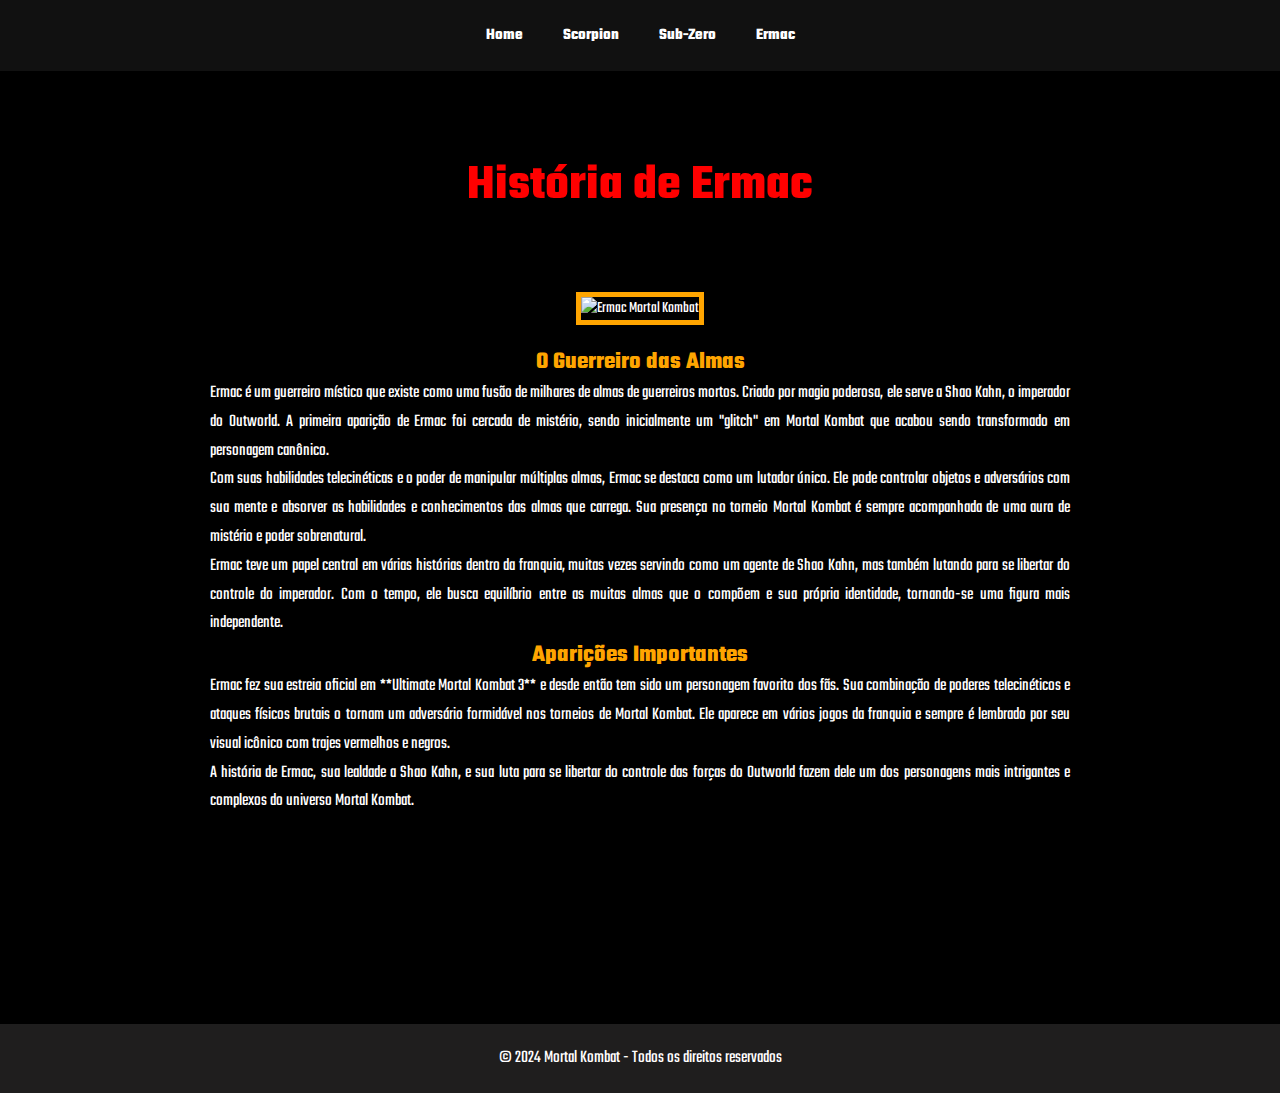
==== personagem/ermac.html @ d7798120 "first commit" ====
<!DOCTYPE html>
<html lang="pt-BR">

<head>
    <meta charset="UTF-8">
    <meta name="viewport" content="width=device-width, initial-scale=1.0">
    <title>Mortal Kombat</title>
</head>
<link rel="stylesheet" href="../css/style.css">

<body>

    <!-- Barra de navegação -->
    <div class="navbar">
        <a href="../index.html">Home</a>
        <a href="../personagem/scorpion.html">Scorpion</a>
        <a href="../personagem/subzero.html">Sub-Zero</a>
        <a href="../personagem/ermac.html">Ermac</a>
    </div>
    <div class="container">
        <h1>História de Ermac</h1>

        <div class="image-container">
            <img src="https://www.example.com/ermac-image.jpg" alt="Ermac Mortal Kombat">
        </div>

        <h2>O Guerreiro das Almas</h2>

        <p>
            Ermac é um guerreiro místico que existe como uma fusão de milhares de almas de guerreiros mortos. Criado por
            magia poderosa, ele serve a Shao Kahn, o imperador do Outworld. A primeira aparição de Ermac foi cercada de
            mistério, sendo inicialmente um "glitch" em Mortal Kombat que acabou sendo transformado em personagem
            canônico.
        </p>

        <p>
            Com suas habilidades telecinéticas e o poder de manipular múltiplas almas, Ermac se destaca como um lutador
            único. Ele pode controlar objetos e adversários com sua mente e absorver as habilidades e conhecimentos das
            almas que carrega. Sua presença no torneio Mortal Kombat é sempre acompanhada de uma aura de mistério e
            poder sobrenatural.
        </p>

        <p>
            Ermac teve um papel central em várias histórias dentro da franquia, muitas vezes servindo como um agente de
            Shao Kahn, mas também lutando para se libertar do controle do imperador. Com o tempo, ele busca equilíbrio
            entre as muitas almas que o compõem e sua própria identidade, tornando-se uma figura mais independente.
        </p>

        <h2>Aparições Importantes</h2>

        <p>
            Ermac fez sua estreia oficial em **Ultimate Mortal Kombat 3** e desde então tem sido um personagem favorito
            dos fãs. Sua combinação de poderes telecinéticos e ataques físicos brutais o tornam um adversário formidável
            nos torneios de Mortal Kombat. Ele aparece em vários jogos da franquia e sempre é lembrado por seu visual
            icônico com trajes vermelhos e negros.
        </p>

        <p>
            A história de Ermac, sua lealdade a Shao Kahn, e sua luta para se libertar do controle das forças do
            Outworld fazem dele um dos personagens mais intrigantes e complexos do universo Mortal Kombat.
        </p>
    </div>

    <!-- Rodapé -->
    <footer>
        <p>&copy; 2024 Mortal Kombat - Todos os direitos reservados</p>
    </footer>

</body>

</html>
---- css/style.css ----
@import url("https://fonts.googleapis.com/css2?family=Teko:wght@300..700&display=swap");

* {
    margin: 0;
    padding: 0;
    box-sizing: border-box;
    font-family: "Teko", sans-serif;
    font-optical-sizing: auto;
    font-weight: <weight>;
    font-style: normal;
}

body {
    background-color: #000;
    color: #fff;
    font-family: "Arial", sans-serif;
}

.navbar {
    background-color: #111;
    display: flex;
    justify-content: center;
    overflow: hidden;
    padding: 10px 0;
    position: fixed;
    width: 100%;
    top: 0;
    font-weight: bold;
    font-style: normal;
}

.navbar a {
    float: left;
    display: block;
    color: #fff;
    text-align: center;
    padding: 14px 20px;
    text-decoration: none;
    font-weight: bold;
}

.navbar a:hover {
    color: #f00;
}

.content {
    padding: 80px 20px;
}

h1 {
    font-size: 50px;
    text-align: center;
    margin: 0;
    padding: 50px 0;
    color: #f00;
}

.characters {
    display: flex;
    justify-content: space-around;
    gap: 5px;
    margin-top: 50px;
}

.character-card {
    background-color: #222;
    border: 1px solid #444;
    padding: 20px;
    width: 550px;
    text-align: center;
    transition: transform 0.2s;
}

.character-card img {
    width: 100%;
    height: auto;
}

.character-card:hover {
    transform: scale(1.1);
}

footer {
    display: flex;
    justify-content: center;
    padding: 20px 0;
    background-color: #1f1e1e;
    color: #fff;
    margin-top: 12vh;
}

.container {
    padding: 100px 20px;
    max-width: 900px;
    margin: 0 auto;
}

h1 {
    font-size: 50px;
    color: #f00;
    text-align: center;
}

h2 {
    color: #ffa500;
    text-align: center;
}

p {
    font-size: 18px;
    line-height: 1.6;
    text-align: justify;
}

.image-container {
    text-align: center;
    margin: 20px 0;
}

.image-container img {
    max-width: 100%;
    height: auto;
    border: 5px solid #ffa500;
}
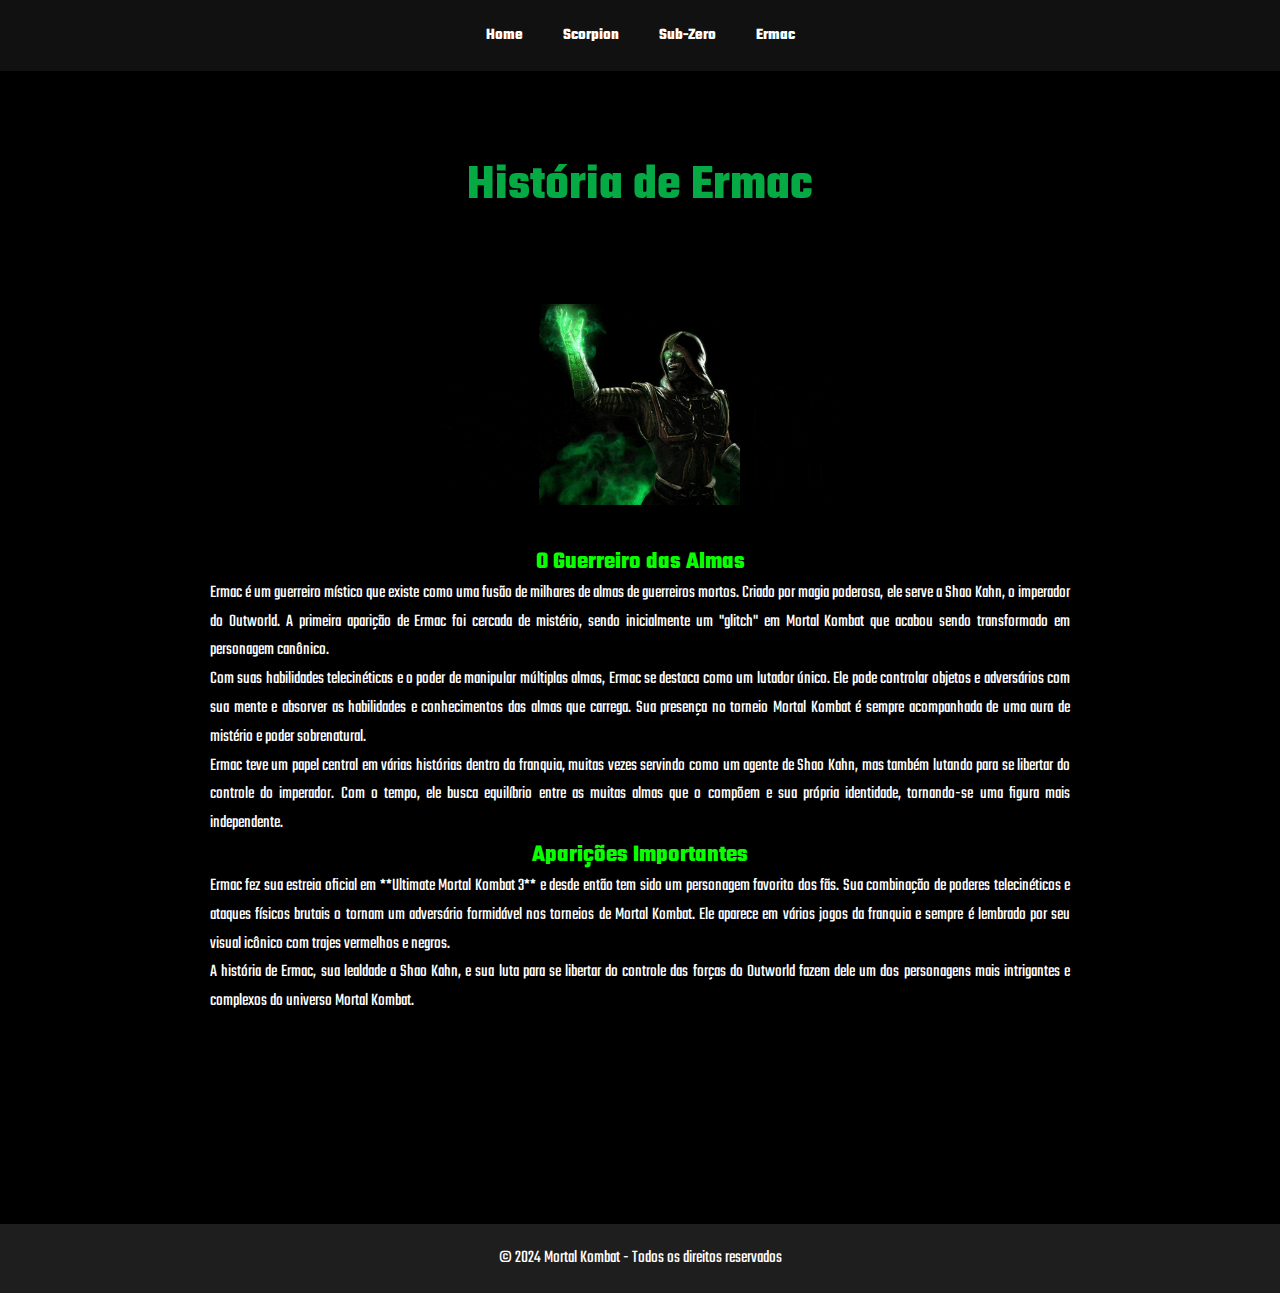
==== commit d8f1baae: "implementação dos GIFs" ====
--- a/personagem/ermac.html
+++ b/personagem/ermac.html
@@ -17,11 +17,11 @@
         <a href="../personagem/subzero.html">Sub-Zero</a>
         <a href="../personagem/ermac.html">Ermac</a>
     </div>
-    <div class="container">
+    <div class="container3">
         <h1>História de Ermac</h1>
 
         <div class="image-container">
-            <img src="https://www.example.com/ermac-image.jpg" alt="Ermac Mortal Kombat">
+            <img src="../img/gif-ermac.gif " autoplay muted loop></img>
         </div>
 
         <h2>O Guerreiro das Almas</h2>
--- a/css/style.css
+++ b/css/style.css
@@ -6,8 +6,6 @@
     box-sizing: border-box;
     font-family: "Teko", sans-serif;
     font-optical-sizing: auto;
-    font-weight: <weight>;
-    font-style: normal;
 }
 
 body {
@@ -89,10 +87,51 @@
     margin-top: 12vh;
 }
 
-.container {
+.container1 {
     padding: 100px 20px;
     max-width: 900px;
     margin: 0 auto;
+}
+
+.container1 h1 {
+    font-size: 50px;
+    color: rgb(255, 81, 0);
+    text-align: center;
+}
+
+.container1 h2{
+    color: #ffd000;
+}
+
+.container2 {
+    padding: 100px 20px;
+    max-width: 900px;
+    margin: 0 auto;
+}
+
+.container2 h1 {
+    font-size: 50px;
+    color: rgb(4, 0, 255);
+    text-align: center;
+}
+.container2 h2 {
+    color: rgb(0, 174, 255);
+}
+
+.container3 {
+    padding: 100px 20px;
+    max-width: 900px;
+    margin: 0 auto;
+}
+
+.container3 h1 {
+    font-size: 50px;
+    color: rgb(6, 170, 69);
+    text-align: center;
+}
+
+.container3 h2 {
+    color:rgb(9, 255, 0);
 }
 
 h1 {
@@ -118,8 +157,11 @@
 }
 
 .image-container img {
-    max-width: 100%;
+    width: 400px;
     height: auto;
-    border: 5px solid #ffa500;
 }
 
+video{
+    width: 400px ;
+    height: auto;
+}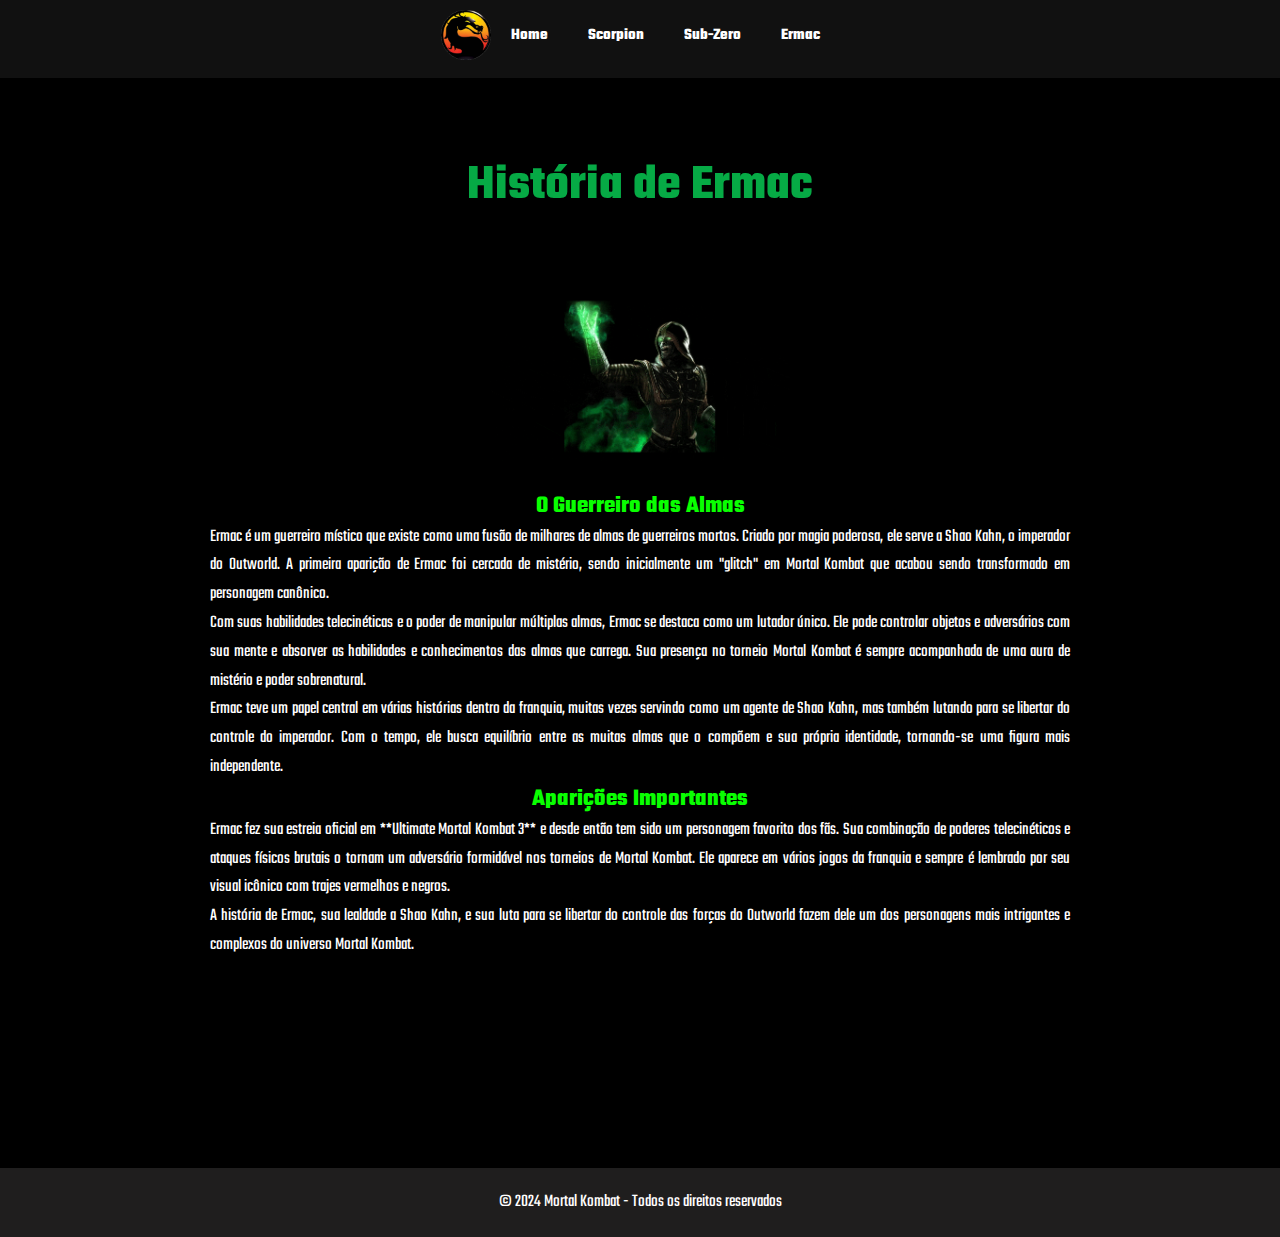
==== commit fdfb0b1f: "sim" ====
--- a/personagem/ermac.html
+++ b/personagem/ermac.html
@@ -12,6 +12,9 @@
 
     <!-- Barra de navegação -->
     <div class="navbar">
+        <div class="img-navbar">
+            <img src="../img/Mortal_kombat_logo.png" alt="logo">
+        </div>
         <a href="../index.html">Home</a>
         <a href="../personagem/scorpion.html">Scorpion</a>
         <a href="../personagem/subzero.html">Sub-Zero</a>
--- a/css/style.css
+++ b/css/style.css
@@ -25,6 +25,11 @@
     top: 0;
     font-weight: bold;
     font-style: normal;
+}
+
+.navbar img {
+    width: 50px;
+    height: auto;
 }
 
 .navbar a {
@@ -157,11 +162,16 @@
 }
 
 .image-container img {
-    width: 400px;
+    width: 300px;
     height: auto;
 }
 
 video{
-    width: 400px ;
+    width: 300px ;
     height: auto;
+}
+
+footer img {
+    width: 10px;
+    height: 10px;
 }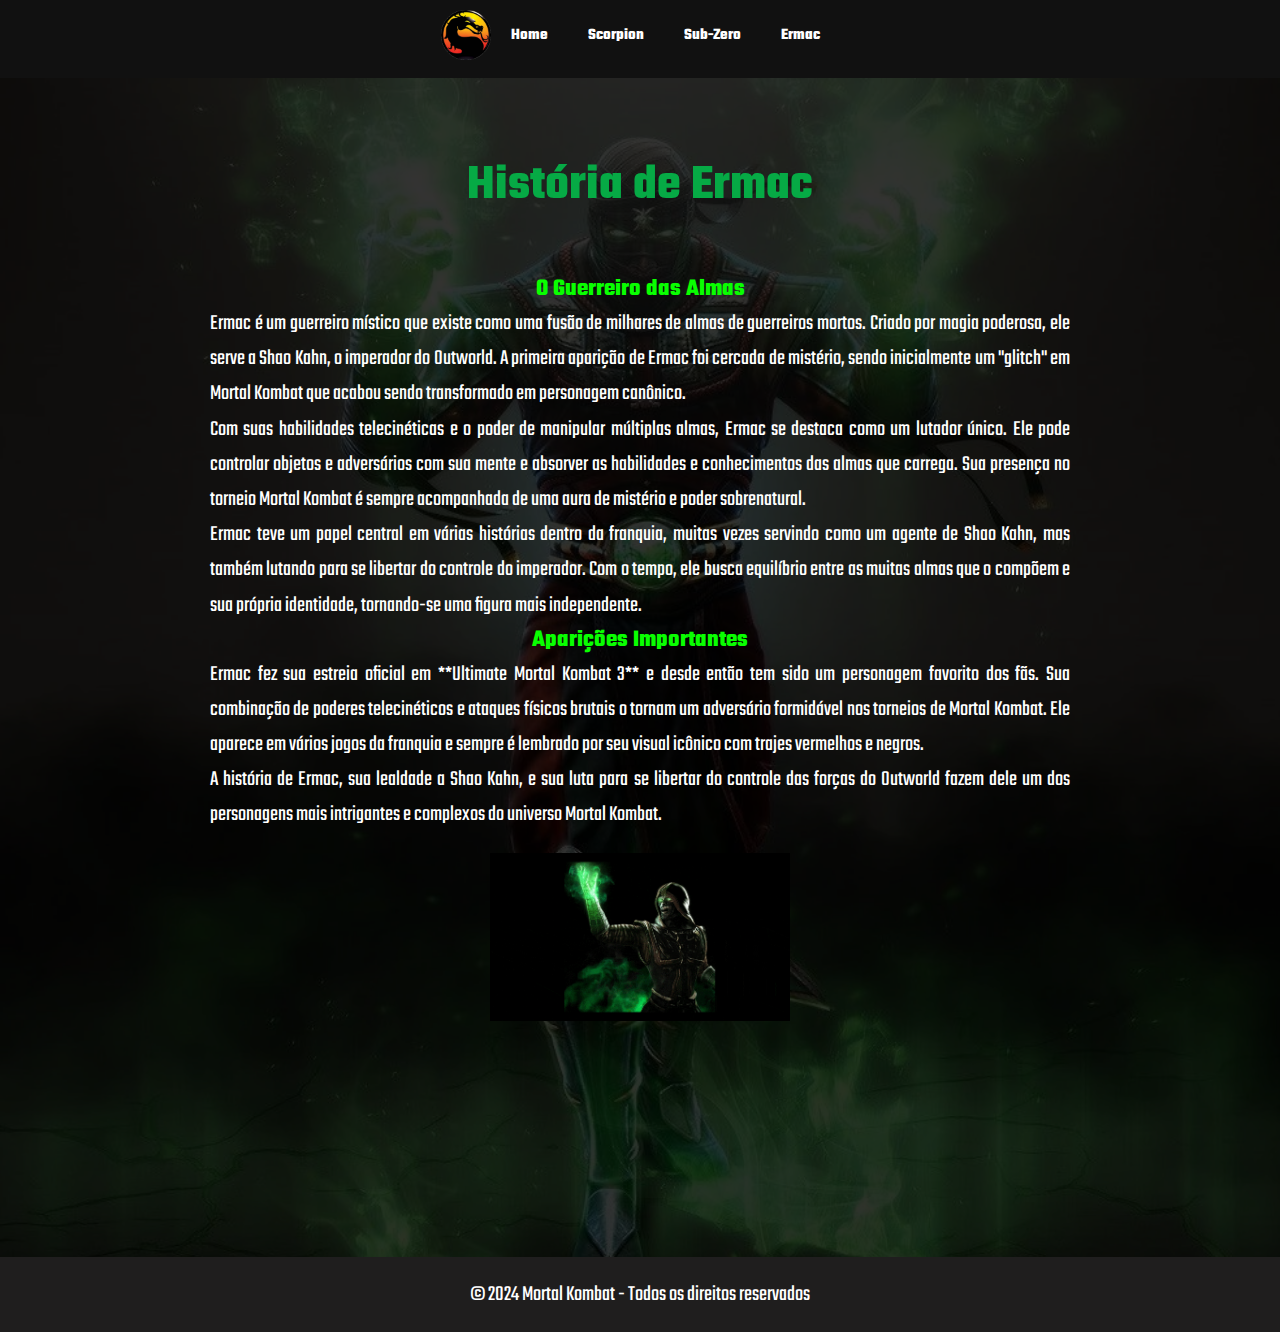
==== commit f779eb29: "ajustes finais" ====
--- a/personagem/ermac.html
+++ b/personagem/ermac.html
@@ -8,9 +8,8 @@
 </head>
 <link rel="stylesheet" href="../css/style.css">
 
-<body>
+<body class="backermac">
 
-    <!-- Barra de navegação -->
     <div class="navbar">
         <div class="img-navbar">
             <img src="../img/Mortal_kombat_logo.png" alt="logo">
@@ -23,9 +22,6 @@
     <div class="container3">
         <h1>História de Ermac</h1>
 
-        <div class="image-container">
-            <img src="../img/gif-ermac.gif " autoplay muted loop></img>
-        </div>
 
         <h2>O Guerreiro das Almas</h2>
 
@@ -62,9 +58,13 @@
             A história de Ermac, sua lealdade a Shao Kahn, e sua luta para se libertar do controle das forças do
             Outworld fazem dele um dos personagens mais intrigantes e complexos do universo Mortal Kombat.
         </p>
+
+        <div class="image-container">
+            <img src="../img/gif-ermac.gif " autoplay muted loop></img>
+        </div>
+
     </div>
 
-    <!-- Rodapé -->
     <footer>
         <p>&copy; 2024 Mortal Kombat - Todos os direitos reservados</p>
     </footer>
--- a/css/style.css
+++ b/css/style.css
@@ -151,7 +151,7 @@
 }
 
 p {
-    font-size: 18px;
+    font-size: 22px;
     line-height: 1.6;
     text-align: justify;
 }
@@ -174,4 +174,80 @@
 footer img {
     width: 10px;
     height: 10px;
-}+}
+
+.backscorpion {
+    position: relative;
+}
+
+.backscorpion::before {
+    content: "";
+    position: absolute;
+    top: 0;
+    left: 0;
+    width: 100%;
+    height: 100%;
+    background-image: url(../img/scorpionnovo.jpg);
+    background-size: cover;
+    background-repeat: no-repeat;
+    background-position: center;
+    opacity: 0.2;
+    z-index: -1; 
+}
+
+.backsubzero {
+    position: relative;
+}
+
+.backsubzero::before {
+    content: "";
+    position: absolute;
+    top: 0;
+    left: 0;
+    width: 100%;
+    height: 100%;
+    background-image: url(../img/subzeronovo.jpg );
+    background-size: cover;
+    background-repeat: no-repeat;
+    background-position: center;
+    opacity: 0.2;
+    z-index: -1; 
+}
+
+.backermac {
+    position: relative;
+}
+
+.backermac::before {
+    content: "";
+    position: absolute;
+    top: 0;
+    left: 0;
+    width: 100%;
+    height: 100%;
+    background-image: url(../img/ermacnovo.webp);
+    background-size: cover;
+    background-repeat: no-repeat;
+    background-position: center;
+    opacity: 0.2;
+    z-index: -1; 
+}
+
+.backindex {
+    position: relative;
+}
+
+.backindex::before {
+    content: "";
+    position: absolute;
+    top: 0;
+    left: 0;
+    width: 100%;
+    height: 100%;
+    background-image: url(../img/backindex.jpg);
+    background-size: cover;
+    background-repeat: no-repeat;
+    background-position: center;
+    opacity: 0.3;
+    z-index: -1; 
+}
